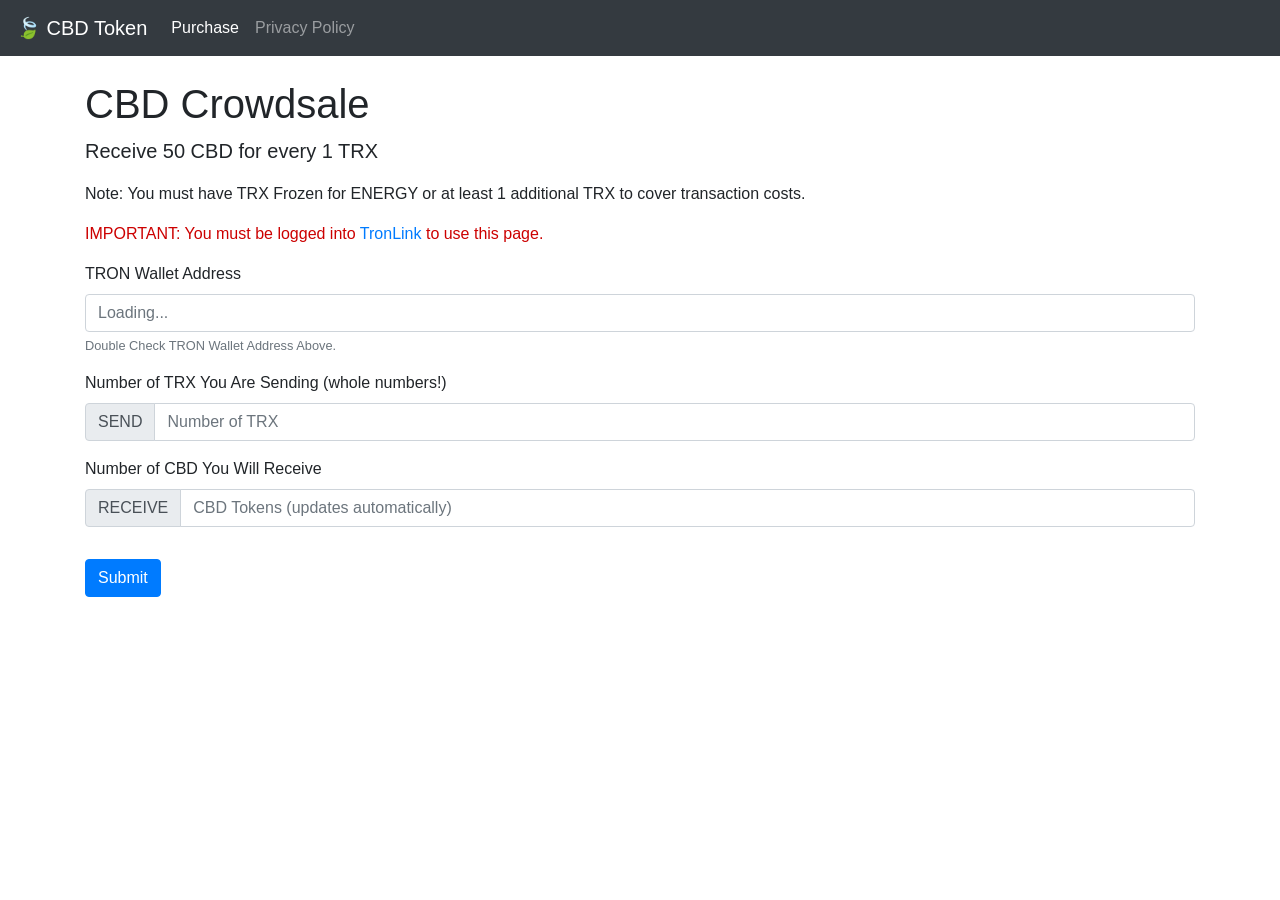
==== tronlink/index.html @ 329527c6 "Initial Commit Website Launch" ====
<html>
	<head>
		<title>Purchase CBD Token</title>
		<link rel="stylesheet" href="https://maxcdn.bootstrapcdn.com/bootstrap/4.0.0/css/bootstrap.min.css" integrity="sha384-Gn5384xqQ1aoWXA+058RXPxPg6fy4IWvTNh0E263XmFcJlSAwiGgFAW/dAiS6JXm" crossorigin="anonymous">
		<meta name="viewport" content="width=device-width, initial-scale=1, shrink-to-fit=no">
                <meta charset="UTF-8">
		<link rel="shortcut icon" href="data:image/x-icon;," type="image/x-icon"> 
		
		<style type="text/css">
			#num-error {color:#c00;}
			.form-control:disabled, .form-control[readonly] {
				background-color: transparent;
			}	
			.errormsg { color:#c00; }		
		</style>
<script
  src="https://code.jquery.com/jquery-3.3.1.min.js"
  integrity="sha256-FgpCb/KJQlLNfOu91ta32o/NMZxltwRo8QtmkMRdAu8="
  crossorigin="anonymous"></script>
	</head>
	<body>
	
    <nav class="navbar navbar-expand-md navbar-dark bg-dark fixed-top">
      <a class="navbar-brand" href="#">&#x1F343; CBD Token</a>
      <button class="navbar-toggler" type="button" data-toggle="collapse" data-target="#navbarsExampleDefault" aria-controls="navbarsExampleDefault" aria-expanded="false" aria-label="Toggle navigation">
        <span class="navbar-toggler-icon"></span>
      </button>

      <div class="collapse navbar-collapse" id="navbarsExampleDefault">
        <ul class="navbar-nav mr-auto">
          <li class="nav-item active">
            <a class="nav-link" href="#">Purchase <span class="sr-only">(current)</span></a>
          </li>
          <li class="nav-item">
            <a class="nav-link" href="/privacy-policy.html">Privacy Policy</a>
          </li>
        </ul>
      </div>
    </nav>

<main role="main" class="container" style="margin-top: 80px;">	
	<div class="starter-template">
	<h1>CBD Crowdsale</h1>
	<p class="lead">Receive 50 CBD for every 1 TRX</p>	
	<p>Note: You must have TRX Frozen for ENERGY or at least 1 additional TRX to cover transaction costs.</p>
	<p id="errormsg" class="errormsg">IMPORTANT: You must be logged into <a href="https://chrome.google.com/webstore/detail/tronlink/ibnejdfjmmkpcnlpebklmnkoeoihofec" target="_blank">TronLink</a> to use this page.</p>
	<fieldset disabled>
	<div class="form-group">
	<label for="exampleFormControlInput1">TRON Wallet Address</label>

	<input id="TronWalletAddress" type="text" class="form-control" id="exampleFormControlInput1" placeholder="Loading...">
    <small class="form-text text-muted">Double Check TRON Wallet Address Above.</small>	
	</div>
	</fieldset>
	<div class="form-group">

      <label for="inlineFormInputGroup">Number of TRX You Are Sending (whole numbers!)</label>
      
      <div class="input-group">
        <div class="input-group-prepend">
          <div class="input-group-text">SEND</div>
        </div>
        <input type="text" class="form-control" id="trxnum" placeholder="Number of TRX">
      </div>
      
    <p id="num-error"></p>

	<fieldset disabled>
	
    <div class="form-group">
      <label for="disabledTextInput">Number of CBD You Will Receive</label>
      
      <div class="input-group">
        <div class="input-group-prepend">
          <div class="input-group-text">RECEIVE</div>
        </div>
        <input type="text" class="form-control" id="trxvalue" placeholder="CBD Tokens (updates automatically)">
      </div>      
      
    </div>
    </fieldset>
      
	</div>


	<button type="submit" id="purchase" class="btn btn-primary">Submit</button>

	</div>
</main><!-- /.container -->
<script src="https://maxcdn.bootstrapcdn.com/bootstrap/4.0.0/js/bootstrap.min.js" integrity="sha384-JZR6Spejh4U02d8jOt6vLEHfe/JQGiRRSQQxSfFWpi1MquVdAyjUar5+76PVCmYl" crossorigin="anonymous"></script>
<script type="text/javascript" src="./js/mod.js"></script>

<script type="text/javascript">
$('#trxnum').on('input', function() { 
	tokenval = $(this).val(); // get the current value of the input field.
	//var newnumber = parseInt(tokenval.toString().replace(".", ""), 10);	
	$('#num-error').text("");
	if(!jQuery.isNumeric(tokenval)) {
        $('#num-error').text("* numbers only");
        $(this).val("");
    }
    else {    
    	var newnumber = parseInt(tokenval.toString().replace(".", ""), 10);
    	tokencalc = newnumber * 50;
    	tokenamt = tokencalc + " CBD"; 
        //$('#trxvalue').text(tokencalc);
        $(this).val(newnumber);
        $('#trxvalue').attr("placeholder", tokenamt);
    }		
});
/*
$.getJSON("https://min-api.cryptocompare.com/data/price?fsym=TRX&tsyms=USD")
	.done(function(data){
	    $.each(data, function (index, value) {
    		//console.log(value);
    		var trx = value.toFixed(3);
        	$('#trxusd').text(trx);        		
		});		
});
*/
</script>
	</body>
</html>
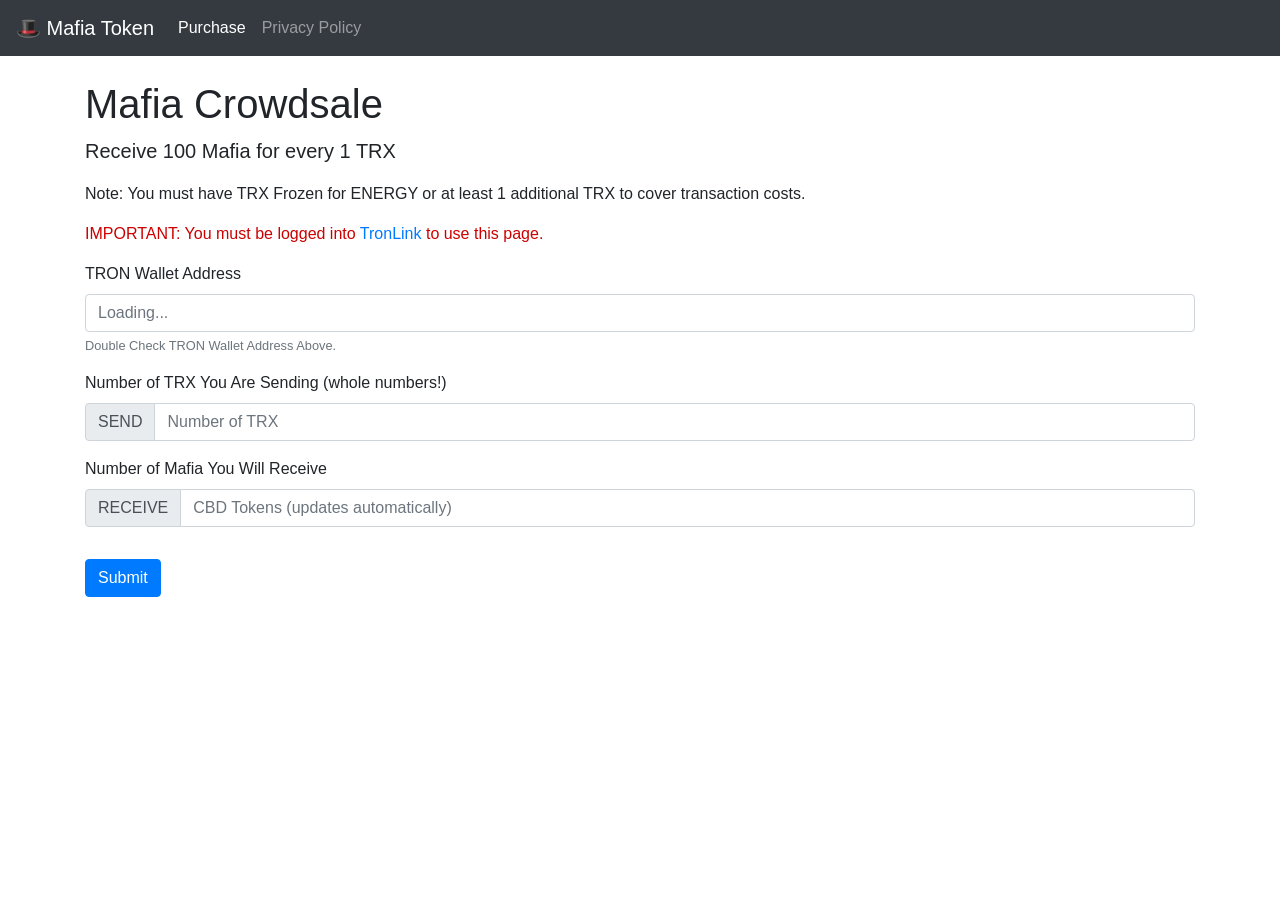
==== commit 478b256b: "Update index.html" ====
--- a/tronlink/index.html
+++ b/tronlink/index.html
@@ -21,7 +21,7 @@
 	<body>
 	
     <nav class="navbar navbar-expand-md navbar-dark bg-dark fixed-top">
-      <a class="navbar-brand" href="#">&#x1F343; CBD Token</a>
+      <a class="navbar-brand" href="#">&#x1F3A9; Mafia Token</a>
       <button class="navbar-toggler" type="button" data-toggle="collapse" data-target="#navbarsExampleDefault" aria-controls="navbarsExampleDefault" aria-expanded="false" aria-label="Toggle navigation">
         <span class="navbar-toggler-icon"></span>
       </button>
@@ -40,8 +40,8 @@
 
 <main role="main" class="container" style="margin-top: 80px;">	
 	<div class="starter-template">
-	<h1>CBD Crowdsale</h1>
-	<p class="lead">Receive 50 CBD for every 1 TRX</p>	
+	<h1>Mafia Crowdsale</h1>
+	<p class="lead">Receive 100 Mafia for every 1 TRX</p>	
 	<p>Note: You must have TRX Frozen for ENERGY or at least 1 additional TRX to cover transaction costs.</p>
 	<p id="errormsg" class="errormsg">IMPORTANT: You must be logged into <a href="https://chrome.google.com/webstore/detail/tronlink/ibnejdfjmmkpcnlpebklmnkoeoihofec" target="_blank">TronLink</a> to use this page.</p>
 	<fieldset disabled>
@@ -68,7 +68,7 @@
 	<fieldset disabled>
 	
     <div class="form-group">
-      <label for="disabledTextInput">Number of CBD You Will Receive</label>
+      <label for="disabledTextInput">Number of Mafia You Will Receive</label>
       
       <div class="input-group">
         <div class="input-group-prepend">
@@ -101,7 +101,7 @@
     }
     else {    
     	var newnumber = parseInt(tokenval.toString().replace(".", ""), 10);
-    	tokencalc = newnumber * 50;
+    	tokencalc = newnumber * 100;
     	tokenamt = tokencalc + " CBD"; 
         //$('#trxvalue').text(tokencalc);
         $(this).val(newnumber);
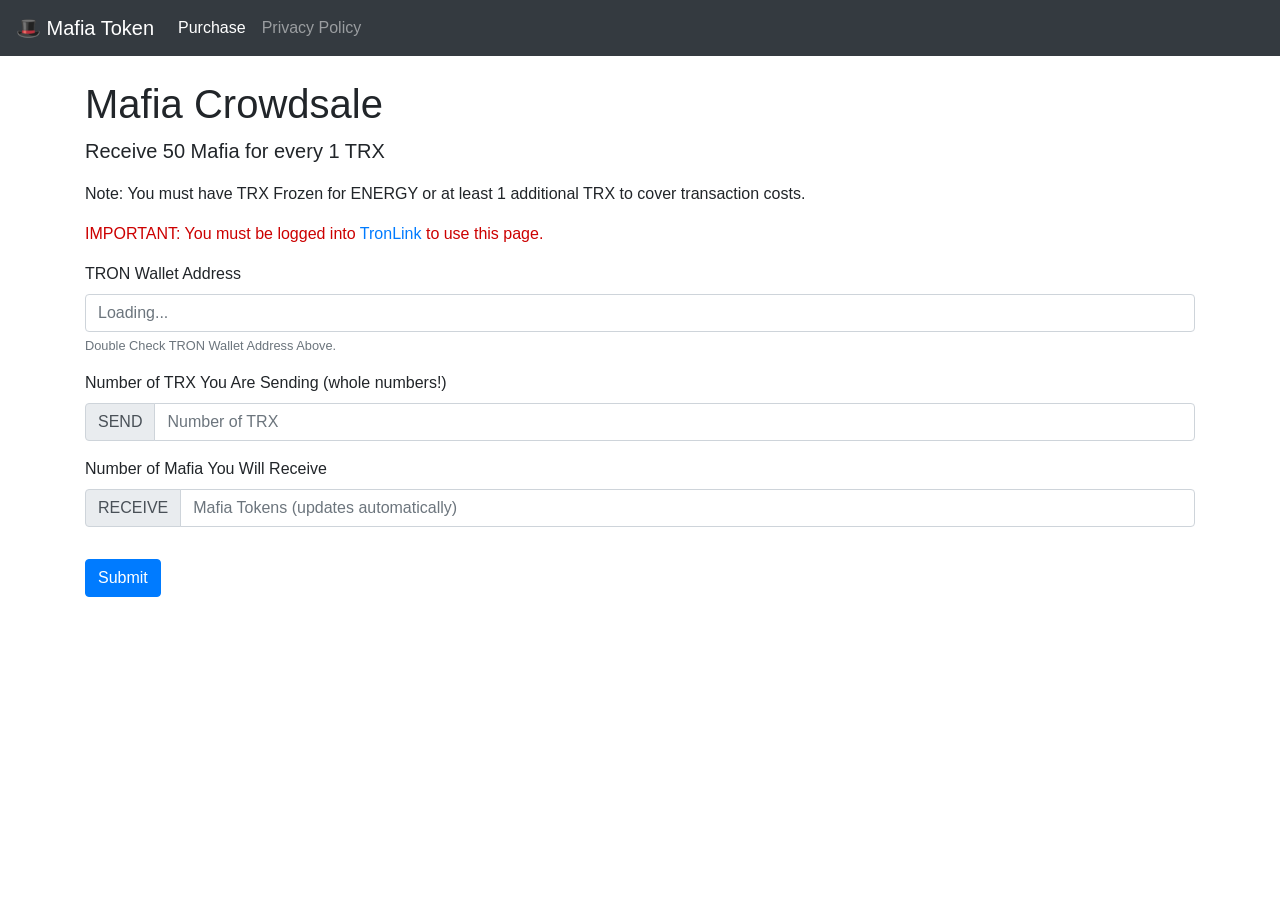
==== commit 11230e19: "50 to 1 price change smart contract now @ 50:1" ====
--- a/tronlink/index.html
+++ b/tronlink/index.html
@@ -1,6 +1,6 @@
 <html>
 	<head>
-		<title>Purchase CBD Token</title>
+		<title>Purchase Mafia Token</title>
 		<link rel="stylesheet" href="https://maxcdn.bootstrapcdn.com/bootstrap/4.0.0/css/bootstrap.min.css" integrity="sha384-Gn5384xqQ1aoWXA+058RXPxPg6fy4IWvTNh0E263XmFcJlSAwiGgFAW/dAiS6JXm" crossorigin="anonymous">
 		<meta name="viewport" content="width=device-width, initial-scale=1, shrink-to-fit=no">
                 <meta charset="UTF-8">
@@ -41,7 +41,7 @@
 <main role="main" class="container" style="margin-top: 80px;">	
 	<div class="starter-template">
 	<h1>Mafia Crowdsale</h1>
-	<p class="lead">Receive 100 Mafia for every 1 TRX</p>	
+	<p class="lead">Receive 50 Mafia for every 1 TRX</p>	
 	<p>Note: You must have TRX Frozen for ENERGY or at least 1 additional TRX to cover transaction costs.</p>
 	<p id="errormsg" class="errormsg">IMPORTANT: You must be logged into <a href="https://chrome.google.com/webstore/detail/tronlink/ibnejdfjmmkpcnlpebklmnkoeoihofec" target="_blank">TronLink</a> to use this page.</p>
 	<fieldset disabled>
@@ -74,7 +74,7 @@
         <div class="input-group-prepend">
           <div class="input-group-text">RECEIVE</div>
         </div>
-        <input type="text" class="form-control" id="trxvalue" placeholder="CBD Tokens (updates automatically)">
+        <input type="text" class="form-control" id="trxvalue" placeholder="Mafia Tokens (updates automatically)">
       </div>      
       
     </div>
@@ -102,7 +102,7 @@
     else {    
     	var newnumber = parseInt(tokenval.toString().replace(".", ""), 10);
     	tokencalc = newnumber * 100;
-    	tokenamt = tokencalc + " CBD"; 
+    	tokenamt = tokencalc + " Mafia"; 
         //$('#trxvalue').text(tokencalc);
         $(this).val(newnumber);
         $('#trxvalue').attr("placeholder", tokenamt);
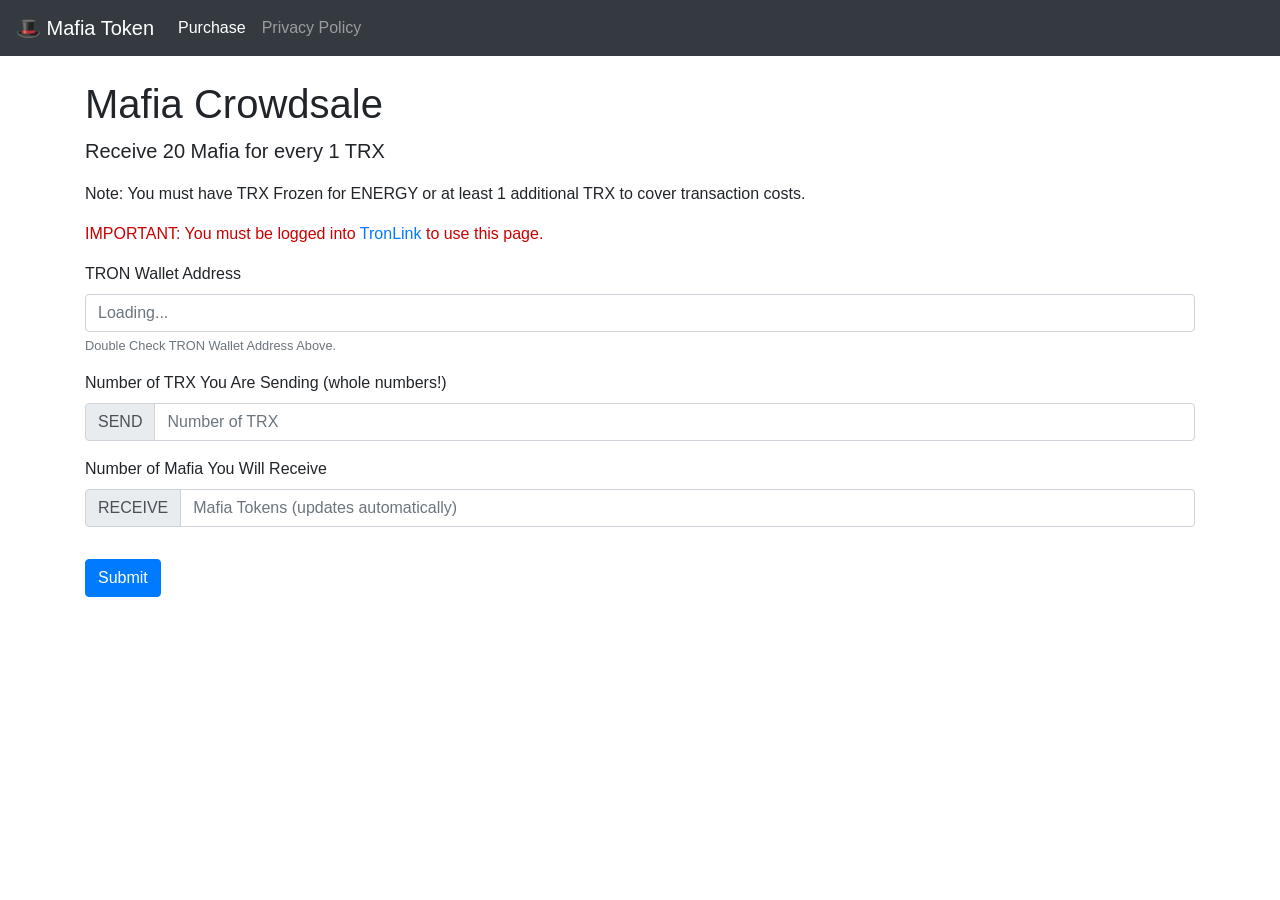
==== commit 27375945: "Update index.html" ====
--- a/tronlink/index.html
+++ b/tronlink/index.html
@@ -41,7 +41,7 @@
 <main role="main" class="container" style="margin-top: 80px;">	
 	<div class="starter-template">
 	<h1>Mafia Crowdsale</h1>
-	<p class="lead">Receive 50 Mafia for every 1 TRX</p>	
+	<p class="lead">Receive 20 Mafia for every 1 TRX</p>	
 	<p>Note: You must have TRX Frozen for ENERGY or at least 1 additional TRX to cover transaction costs.</p>
 	<p id="errormsg" class="errormsg">IMPORTANT: You must be logged into <a href="https://chrome.google.com/webstore/detail/tronlink/ibnejdfjmmkpcnlpebklmnkoeoihofec" target="_blank">TronLink</a> to use this page.</p>
 	<fieldset disabled>
@@ -101,7 +101,7 @@
     }
     else {    
     	var newnumber = parseInt(tokenval.toString().replace(".", ""), 10);
-    	tokencalc = newnumber * 100;
+    	tokencalc = newnumber * 20;
     	tokenamt = tokencalc + " Mafia"; 
         //$('#trxvalue').text(tokencalc);
         $(this).val(newnumber);
